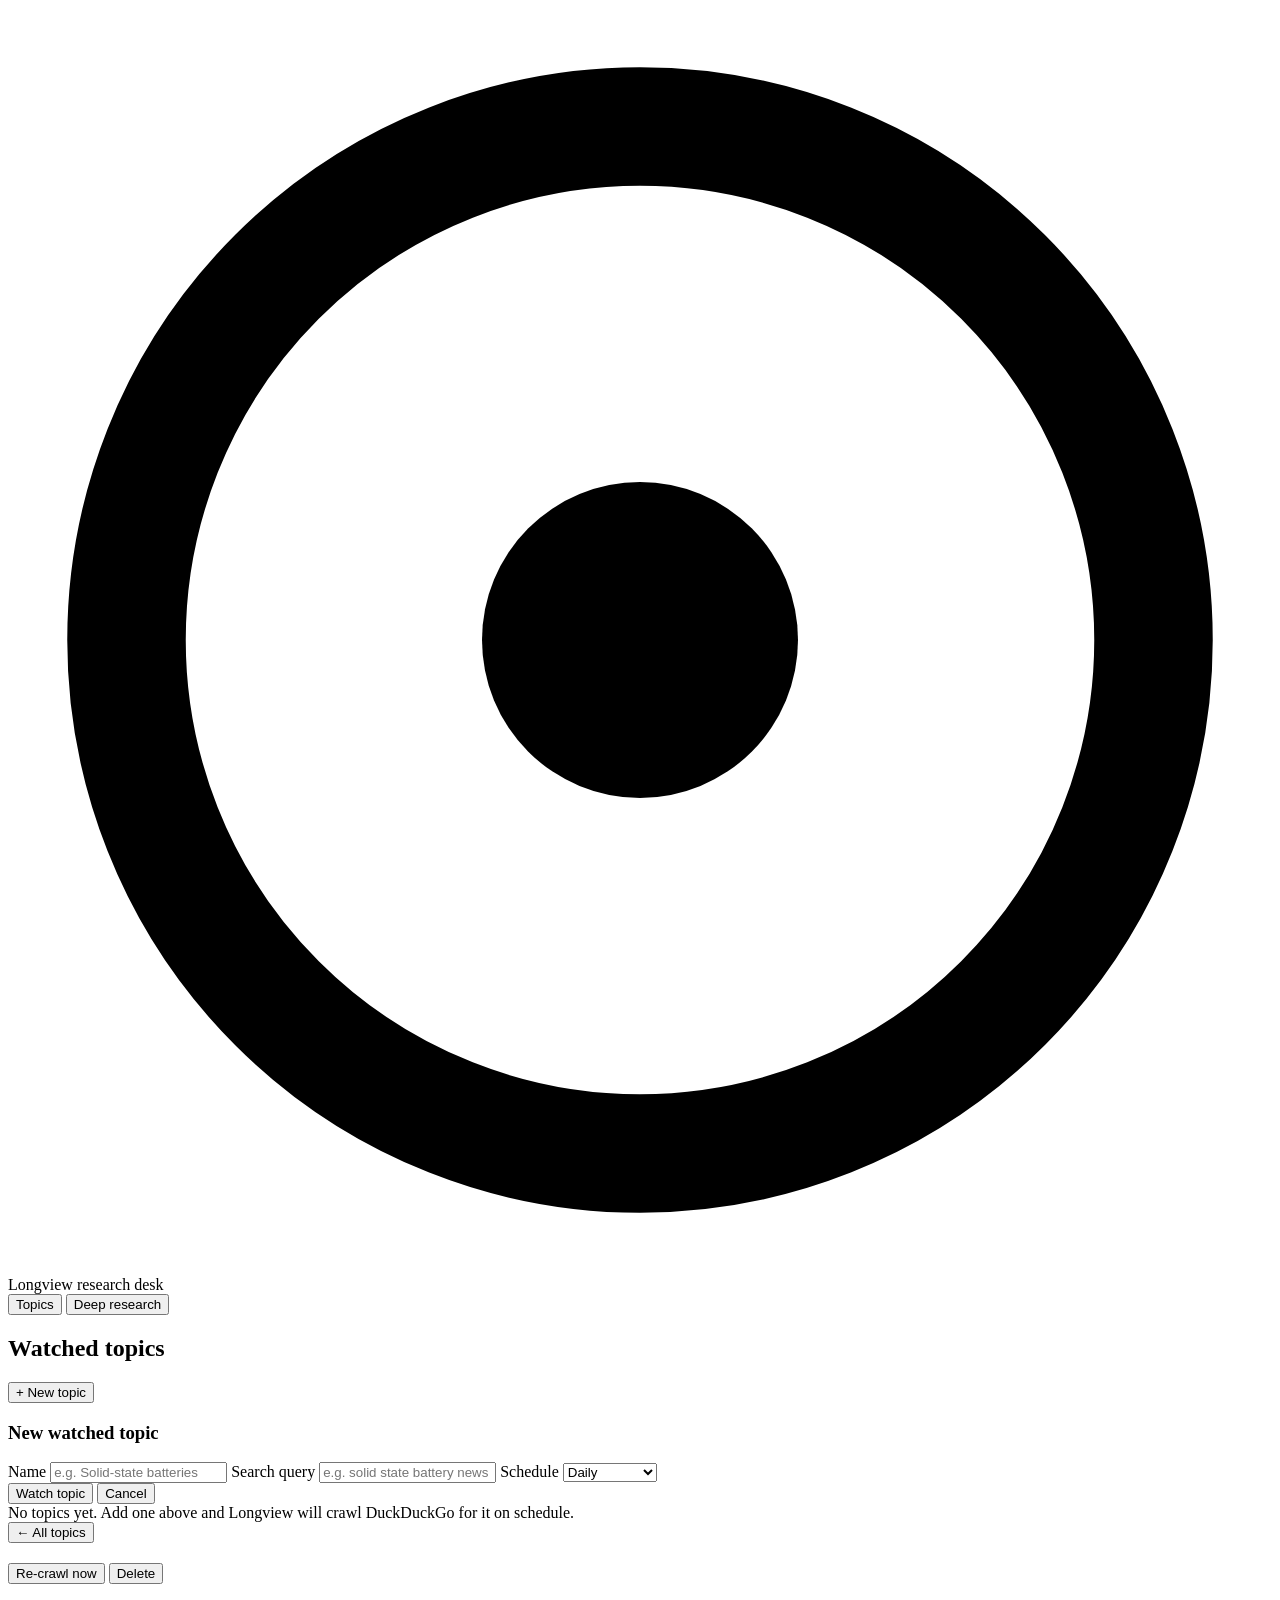
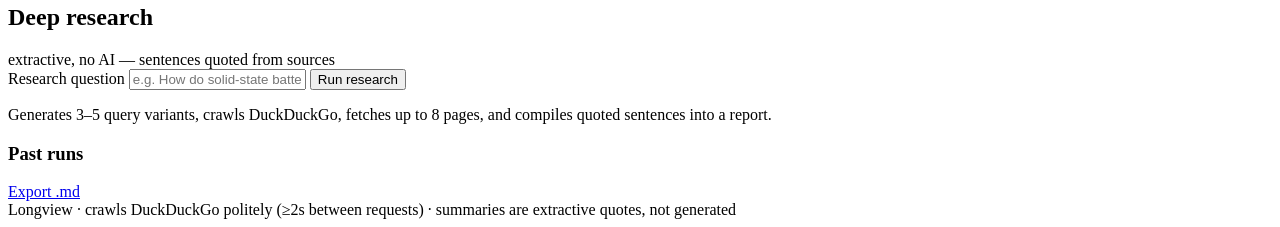
==== public/index.html @ 8385c001 "Add 15 file(s)" ====
<!DOCTYPE html>
<html lang="en">
<head>
<meta charset="utf-8">
<meta name="viewport" content="width=device-width, initial-scale=1">
<title>Longview — research desk</title>
<link rel="stylesheet" href="/styles.css">
<link rel="icon" href="data:image/svg+xml,%3Csvg xmlns='http://www.w3.org/2000/svg' viewBox='0 0 32 32'%3E%3Ccircle cx='16' cy='16' r='13' fill='none' stroke='%23c9a227' stroke-width='3'/%3E%3Ccircle cx='16' cy='16' r='4' fill='%23c9a227'/%3E%3C/svg%3E">
</head>
<body>
<header class="topbar">
  <div class="brand">
    <svg class="brand-mark" viewBox="0 0 32 32" aria-hidden="true"><circle cx="16" cy="16" r="13" fill="none" stroke="currentColor" stroke-width="3"/><circle cx="16" cy="16" r="4" fill="currentColor"/></svg>
    <span class="brand-name">Longview</span>
    <span class="brand-sub">research desk</span>
  </div>
  <nav class="tabs" role="tablist" aria-label="Sections">
    <button class="tab on" data-tab="topics" role="tab" aria-selected="true">Topics</button>
    <button class="tab" data-tab="research" role="tab" aria-selected="false">Deep research</button>
  </nav>
</header>

<main>
  <!-- ================= TOPICS ================= -->
  <section id="tab-topics" class="panel" role="tabpanel">
    <div class="toolbar">
      <h2>Watched topics</h2>
      <button class="btn" id="btn-add-topic">+ New topic</button>
    </div>

    <form id="topic-form" class="card hidden" autocomplete="off">
      <h3>New watched topic</h3>
      <label>Name <input id="topic-name" maxlength="80" placeholder="e.g. Solid-state batteries" required></label>
      <label>Search query <input id="topic-query" maxlength="200" placeholder="e.g. solid state battery news" required></label>
      <label>Schedule
        <select id="topic-schedule">
          <option value="daily">Daily</option>
          <option value="weekly">Weekly</option>
          <option value="manual">Manual only</option>
        </select>
      </label>
      <div class="row">
        <button type="submit" class="btn primary">Watch topic</button>
        <button type="button" class="btn ghost" id="topic-cancel">Cancel</button>
      </div>
    </form>

    <div id="topic-list" class="topic-list"></div>
    <div id="topic-empty" class="empty hidden">No topics yet. Add one above and Longview will crawl DuckDuckGo for it on schedule.</div>

    <div id="topic-detail" class="hidden">
      <button class="btn ghost back" id="btn-back-topics">&larr; All topics</button>
      <div class="card topic-head">
        <div>
          <h2 id="detail-name"></h2>
          <div class="meta"><span id="detail-query" class="query"></span> <span id="detail-sched" class="badge"></span></div>
          <div class="meta dim" id="detail-last"></div>
          <div class="meta dim" id="detail-error"></div>
        </div>
        <div class="row">
          <button class="btn primary" id="btn-crawl">Re-crawl now</button>
          <button class="btn danger" id="btn-delete-topic">Delete</button>
        </div>
      </div>
      <div id="findings" class="findings"></div>
    </div>
  </section>

  <!-- ================= DEEP RESEARCH ================= -->
  <section id="tab-research" class="panel hidden" role="tabpanel">
    <div class="toolbar">
      <h2>Deep research</h2>
      <span class="meta dim">extractive, no AI — sentences quoted from sources</span>
    </div>
    <form id="research-form" class="card" autocomplete="off">
      <label>Research question
        <input id="research-q" maxlength="300" placeholder="e.g. How do solid-state batteries work?" required>
      </label>
      <button type="submit" class="btn primary">Run research</button>
      <p class="meta dim">Generates 3–5 query variants, crawls DuckDuckGo, fetches up to 8 pages, and compiles quoted sentences into a report.</p>
    </form>
    <div class="research-grid">
      <div>
        <h3>Past runs</h3>
        <div id="run-list" class="run-list"></div>
      </div>
      <div id="report-wrap" class="card hidden">
        <div class="row space">
          <h3 id="report-title"></h3>
          <a id="report-export" class="btn" href="#">Export .md</a>
        </div>
        <div id="report-status" class="meta dim"></div>
        <div id="report-body" class="report"></div>
        <div id="report-sources"></div>
      </div>
    </div>
  </section>
</main>

<footer>
  <span>Longview · crawls DuckDuckGo politely (≥2s between requests) · summaries are extractive quotes, not generated</span>
</footer>

<div id="notice" class="notice hidden" role="status"></div>
<script src="/app.js"></script>
</body>
</html>
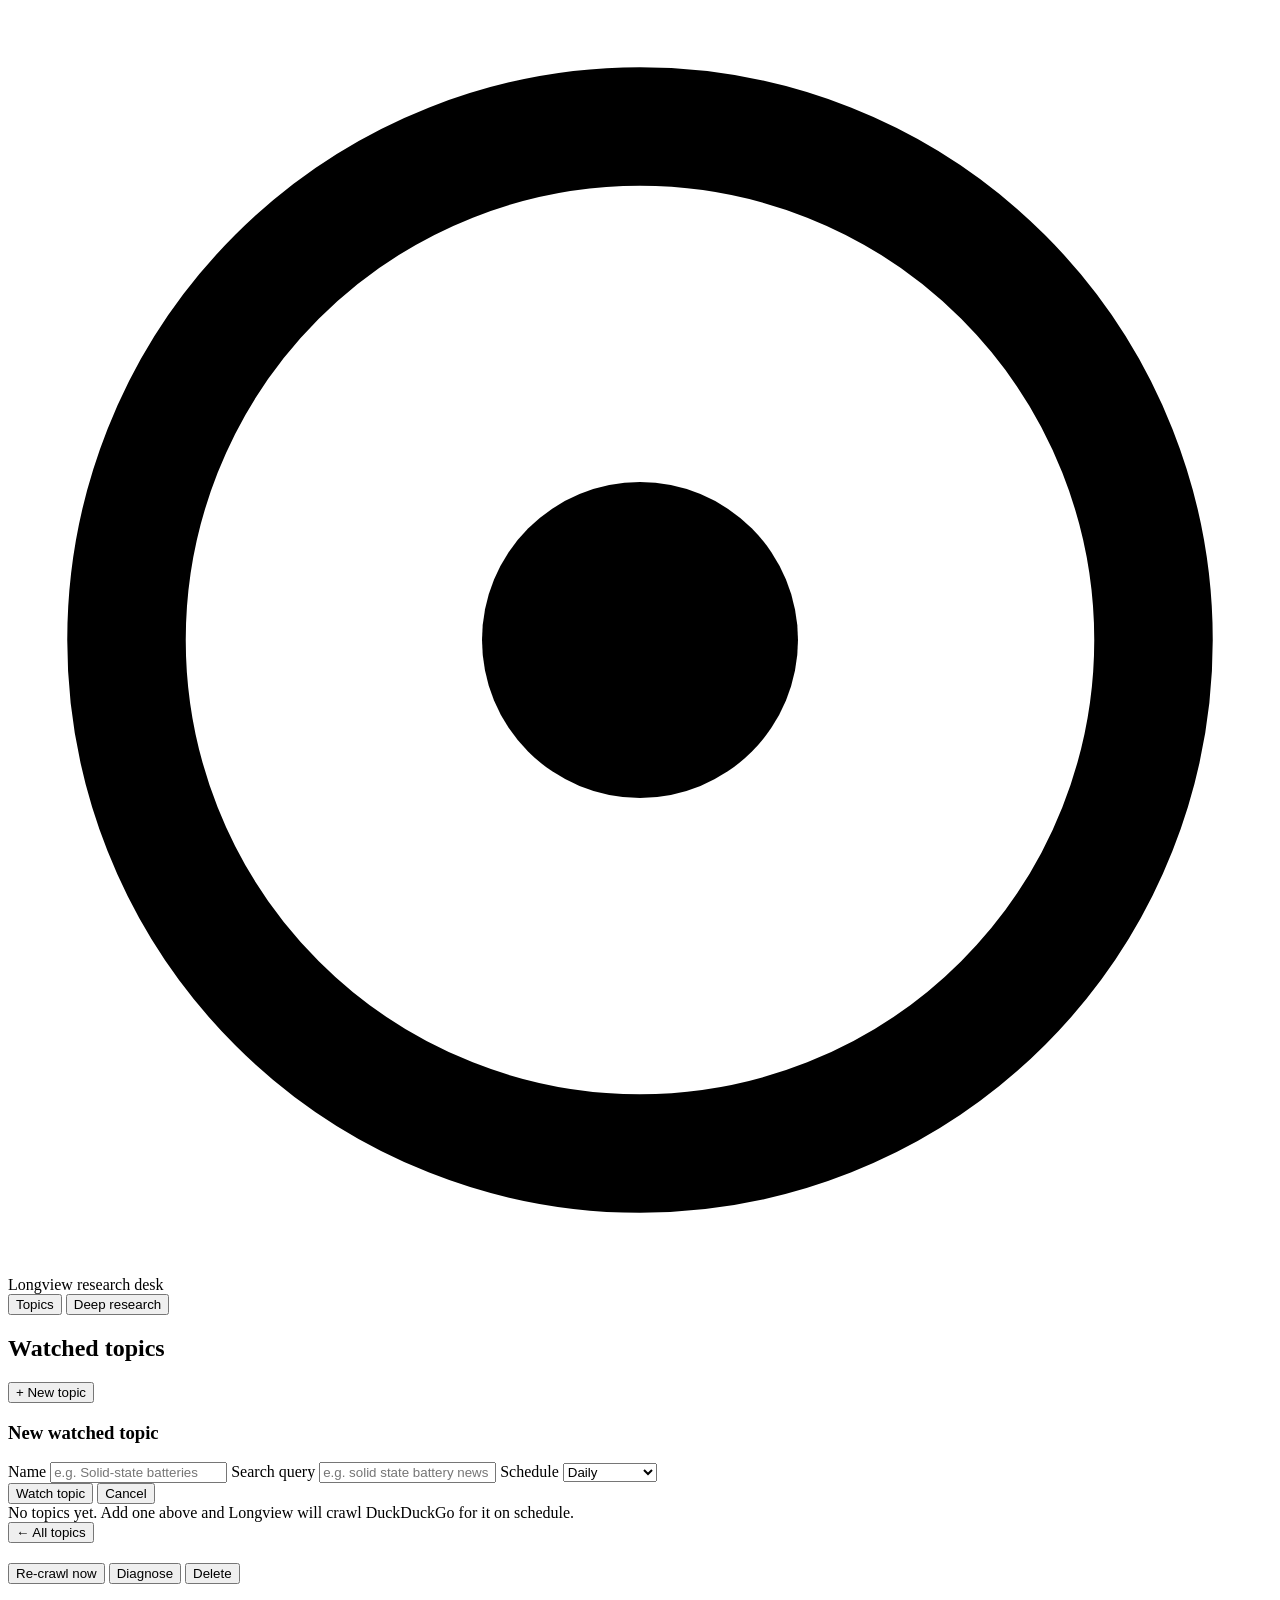
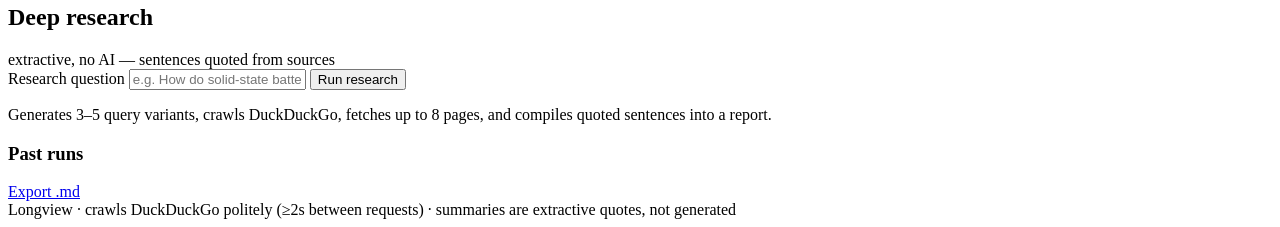
==== commit e87ccdaf: "Add 19 file(s)" ====
--- a/public/index.html
+++ b/public/index.html
@@ -55,13 +55,15 @@
           <h2 id="detail-name"></h2>
           <div class="meta"><span id="detail-query" class="query"></span> <span id="detail-sched" class="badge"></span></div>
           <div class="meta dim" id="detail-last"></div>
-          <div class="meta dim" id="detail-error"></div>
+          <div id="detail-error" class="hidden"></div>
         </div>
         <div class="row">
           <button class="btn primary" id="btn-crawl">Re-crawl now</button>
+          <button class="btn" id="btn-diag" title="Probe each DuckDuckGo endpoint and show which one works from this network">Diagnose</button>
           <button class="btn danger" id="btn-delete-topic">Delete</button>
         </div>
       </div>
+      <div id="diag-out" class="hidden"></div>
       <div id="findings" class="findings"></div>
     </div>
   </section>
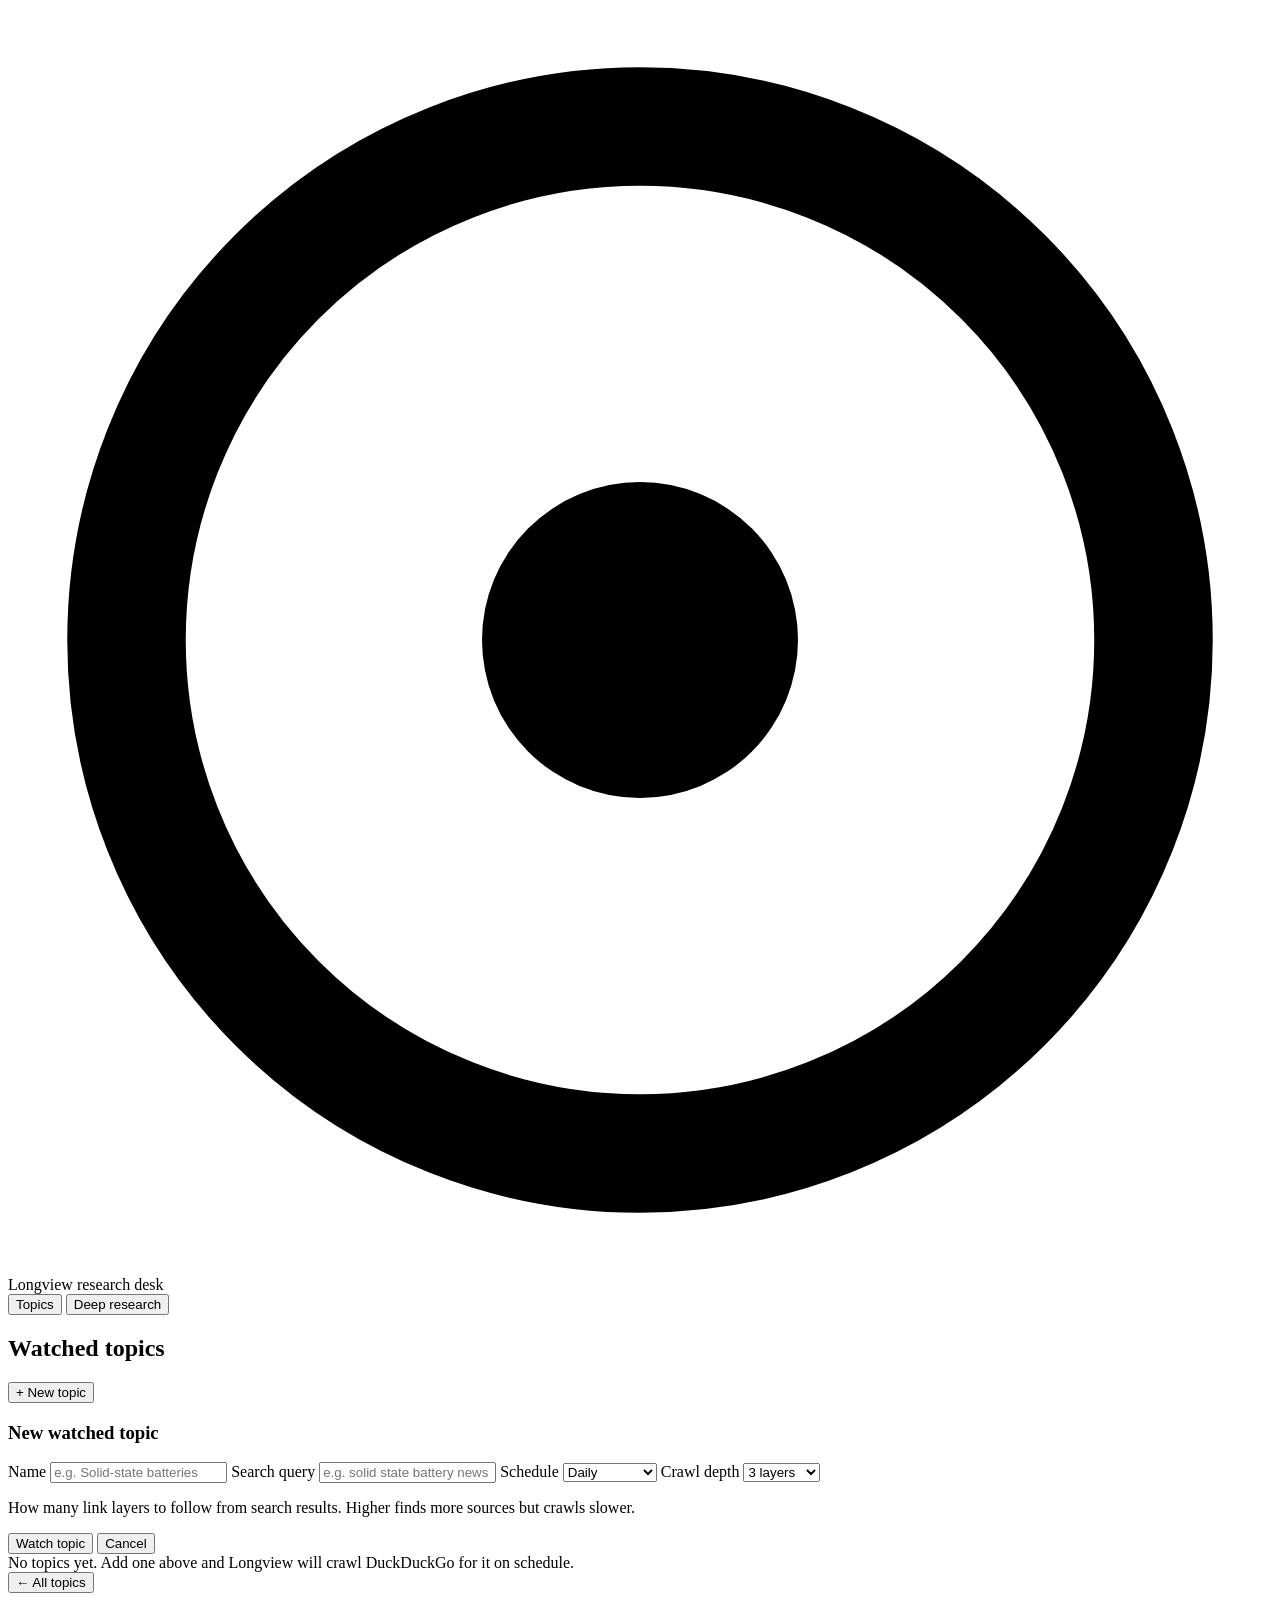
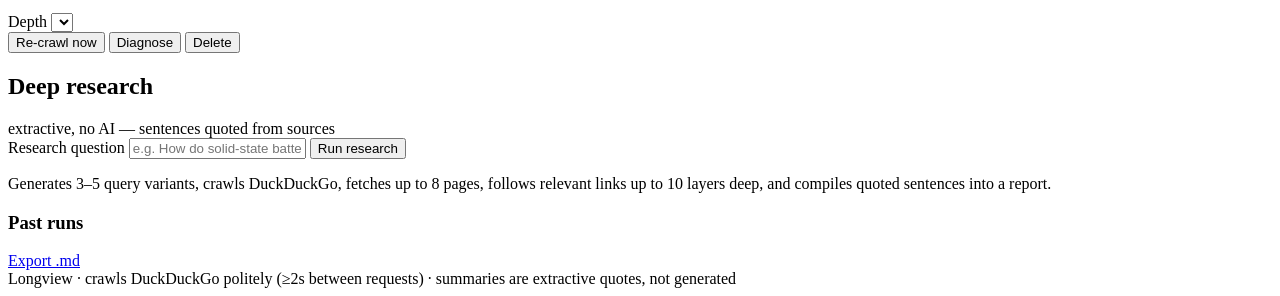
==== commit fb64752a: "Add 21 file(s)" ====
--- a/public/index.html
+++ b/public/index.html
@@ -39,6 +39,21 @@
           <option value="manual">Manual only</option>
         </select>
       </label>
+      <label>Crawl depth
+        <select id="topic-depth">
+          <option value="1">1 layer</option>
+          <option value="2">2 layers</option>
+          <option value="3" selected>3 layers</option>
+          <option value="4">4 layers</option>
+          <option value="5">5 layers</option>
+          <option value="6">6 layers</option>
+          <option value="7">7 layers</option>
+          <option value="8">8 layers</option>
+          <option value="9">9 layers</option>
+          <option value="10">10 layers</option>
+        </select>
+      </label>
+      <p class="meta dim">How many link layers to follow from search results. Higher finds more sources but crawls slower.</p>
       <div class="row">
         <button type="submit" class="btn primary">Watch topic</button>
         <button type="button" class="btn ghost" id="topic-cancel">Cancel</button>
@@ -53,8 +68,13 @@
       <div class="card topic-head">
         <div>
           <h2 id="detail-name"></h2>
-          <div class="meta"><span id="detail-query" class="query"></span> <span id="detail-sched" class="badge"></span></div>
+          <div class="meta"><span id="detail-query" class="query"></span> <span id="detail-sched" class="badge"></span> <span id="detail-depth-badge" class="badge depth" title="Deep-crawl layers"></span></div>
           <div class="meta dim" id="detail-last"></div>
+          <div class="row" style="margin-top:0.5rem">
+            <label class="depth-edit">Depth
+              <select id="detail-depth" title="How many link layers to follow"></select>
+            </label>
+          </div>
           <div id="detail-error" class="hidden"></div>
         </div>
         <div class="row">
@@ -79,7 +99,7 @@
         <input id="research-q" maxlength="300" placeholder="e.g. How do solid-state batteries work?" required>
       </label>
       <button type="submit" class="btn primary">Run research</button>
-      <p class="meta dim">Generates 3–5 query variants, crawls DuckDuckGo, fetches up to 8 pages, and compiles quoted sentences into a report.</p>
+      <p class="meta dim">Generates 3–5 query variants, crawls DuckDuckGo, fetches up to 8 pages, follows relevant links up to 10 layers deep, and compiles quoted sentences into a report.</p>
     </form>
     <div class="research-grid">
       <div>
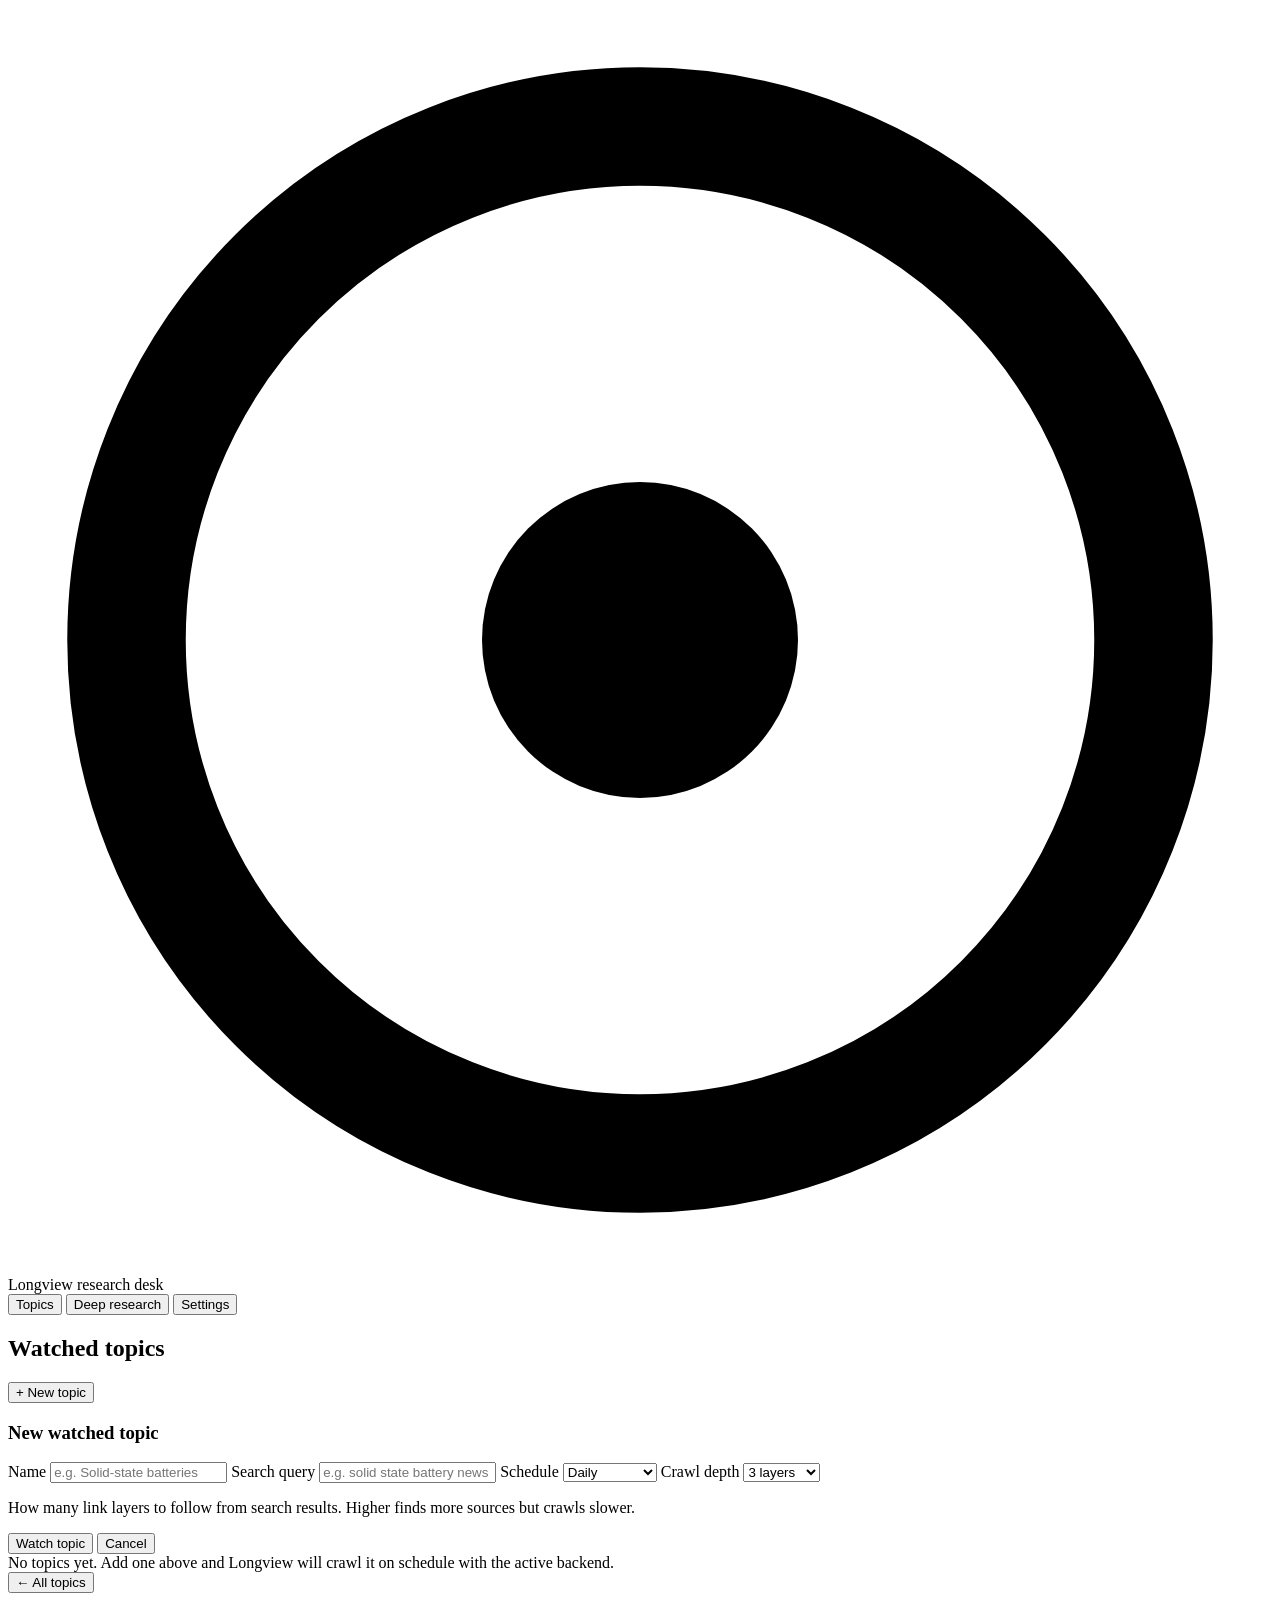
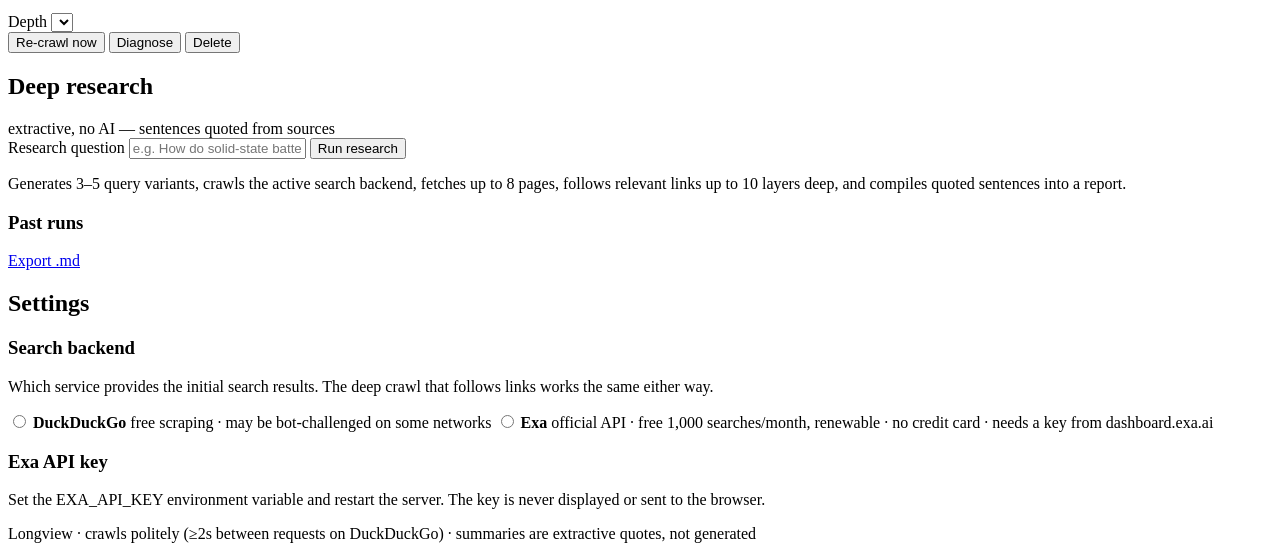
==== commit 114adc75: "Add 25 file(s)" ====
--- a/public/index.html
+++ b/public/index.html
@@ -17,6 +17,7 @@
   <nav class="tabs" role="tablist" aria-label="Sections">
     <button class="tab on" data-tab="topics" role="tab" aria-selected="true">Topics</button>
     <button class="tab" data-tab="research" role="tab" aria-selected="false">Deep research</button>
+    <button class="tab" data-tab="settings" role="tab" aria-selected="false">Settings</button>
   </nav>
 </header>
 
@@ -61,7 +62,7 @@
     </form>
 
     <div id="topic-list" class="topic-list"></div>
-    <div id="topic-empty" class="empty hidden">No topics yet. Add one above and Longview will crawl DuckDuckGo for it on schedule.</div>
+    <div id="topic-empty" class="empty hidden">No topics yet. Add one above and Longview will crawl it on schedule with the active backend.</div>
 
     <div id="topic-detail" class="hidden">
       <button class="btn ghost back" id="btn-back-topics">&larr; All topics</button>
@@ -79,7 +80,7 @@
         </div>
         <div class="row">
           <button class="btn primary" id="btn-crawl">Re-crawl now</button>
-          <button class="btn" id="btn-diag" title="Probe each DuckDuckGo endpoint and show which one works from this network">Diagnose</button>
+          <button class="btn" id="btn-diag" title="Probe the active search backend and show what works from this network">Diagnose</button>
           <button class="btn danger" id="btn-delete-topic">Delete</button>
         </div>
       </div>
@@ -99,7 +100,7 @@
         <input id="research-q" maxlength="300" placeholder="e.g. How do solid-state batteries work?" required>
       </label>
       <button type="submit" class="btn primary">Run research</button>
-      <p class="meta dim">Generates 3–5 query variants, crawls DuckDuckGo, fetches up to 8 pages, follows relevant links up to 10 layers deep, and compiles quoted sentences into a report.</p>
+      <p class="meta dim">Generates 3–5 query variants, crawls the active search backend, fetches up to 8 pages, follows relevant links up to 10 layers deep, and compiles quoted sentences into a report.</p>
     </form>
     <div class="research-grid">
       <div>
@@ -117,10 +118,43 @@
       </div>
     </div>
   </section>
+  <!-- ================= SETTINGS ================= -->
+  <section id="tab-settings" class="panel hidden" role="tabpanel">
+    <div class="toolbar">
+      <h2>Settings</h2>
+    </div>
+    <div class="card">
+      <h3>Search backend</h3>
+      <p class="meta dim">Which service provides the initial search results. The deep crawl that follows links works the same either way.</p>
+      <div class="backend-list" id="backend-list">
+        <label class="backend-card">
+          <input type="radio" name="backend" value="ddg">
+          <span>
+            <strong>DuckDuckGo</strong>
+            <span class="meta dim">free scraping · may be bot-challenged on some networks</span>
+          </span>
+        </label>
+        <label class="backend-card">
+          <input type="radio" name="backend" value="exa">
+          <span>
+            <strong>Exa</strong>
+            <span class="meta dim">official API · free 1,000 searches/month, renewable · no credit card · needs a key from <span class="mono">dashboard.exa.ai</span></span>
+          </span>
+        </label>
+      </div>
+      <p class="meta" id="backend-in-effect"></p>
+      <p class="meta dim" id="backend-quota"></p>
+    </div>
+    <div class="card">
+      <h3>Exa API key</h3>
+      <p class="meta" id="exa-key-status"></p>
+      <p class="meta dim">Set the <span class="mono">EXA_API_KEY</span> environment variable and restart the server. The key is never displayed or sent to the browser.</p>
+    </div>
+  </section>
 </main>
 
 <footer>
-  <span>Longview · crawls DuckDuckGo politely (≥2s between requests) · summaries are extractive quotes, not generated</span>
+  <span>Longview · crawls politely (≥2s between requests on DuckDuckGo) · summaries are extractive quotes, not generated</span>
 </footer>
 
 <div id="notice" class="notice hidden" role="status"></div>
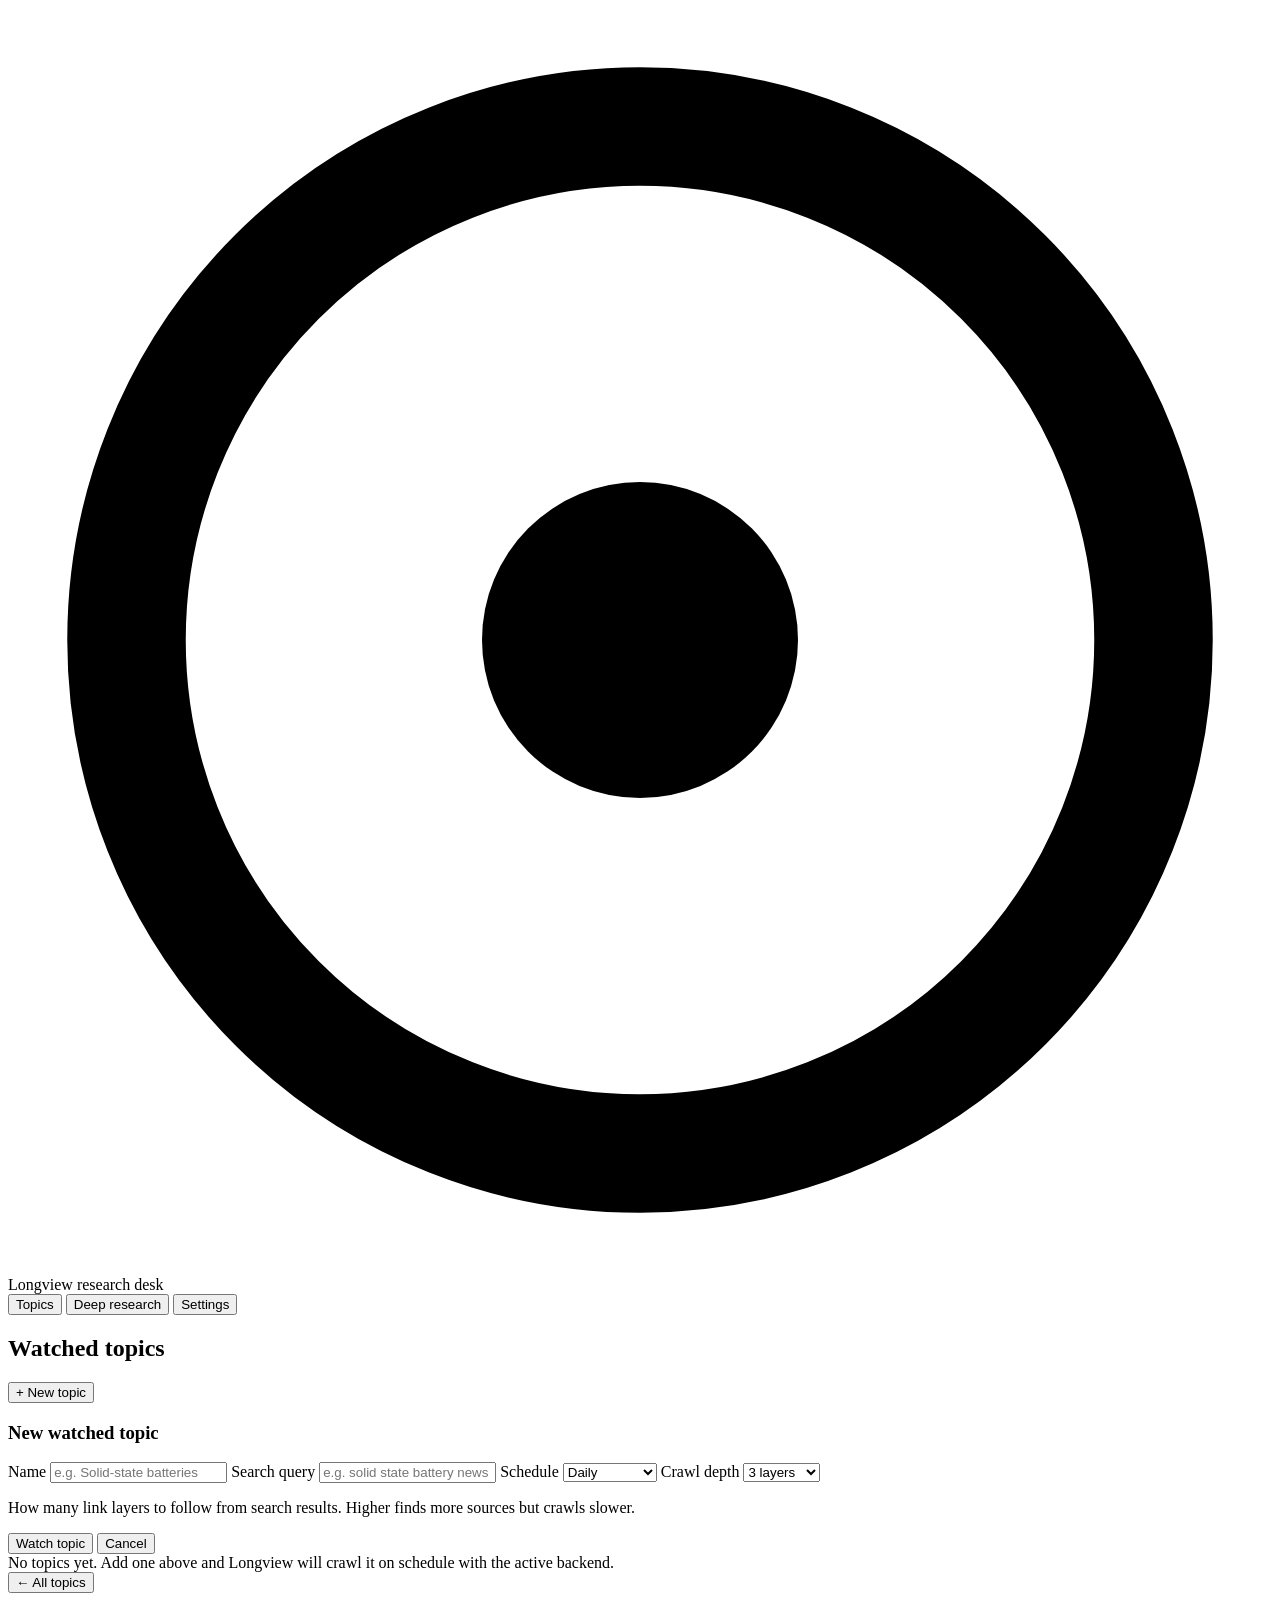
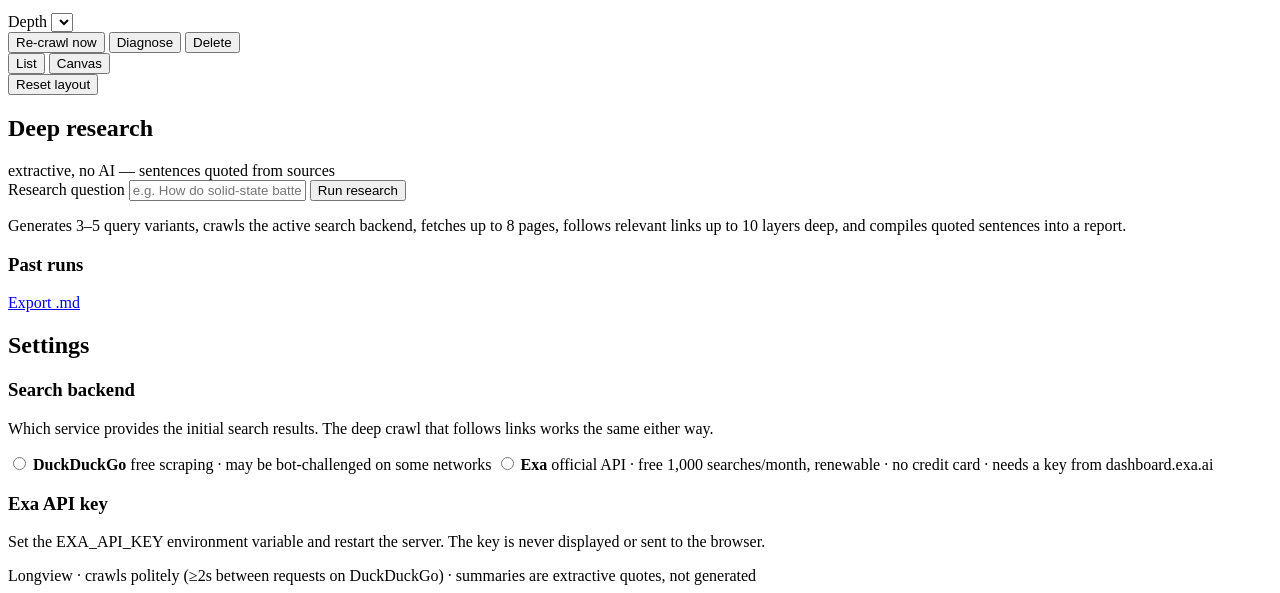
==== commit bf5232ac: "Add 31 file(s)" ====
--- a/public/index.html
+++ b/public/index.html
@@ -85,7 +85,15 @@
         </div>
       </div>
       <div id="diag-out" class="hidden"></div>
+      <div class="findings-bar">
+        <div class="seg" role="tablist" aria-label="Findings view">
+          <button type="button" class="seg-btn on" id="view-list" role="tab" aria-selected="true">List</button>
+          <button type="button" class="seg-btn" id="view-canvas" role="tab" aria-selected="false">Canvas</button>
+        </div>
+        <button type="button" class="btn ghost hidden" id="canvas-reset" title="Forget custom note positions and restore the automatic layout">Reset layout</button>
+      </div>
       <div id="findings" class="findings"></div>
+      <div id="canvas-wrap" class="hidden"><div id="canvas" class="canvas" aria-label="Cluster canvas: drag the background to pan, scroll or pinch to zoom, drag notes to rearrange"></div></div>
     </div>
   </section>
 
@@ -158,6 +166,7 @@
 </footer>
 
 <div id="notice" class="notice hidden" role="status"></div>
+<script src="/canvas.js"></script>
 <script src="/app.js"></script>
 </body>
 </html>
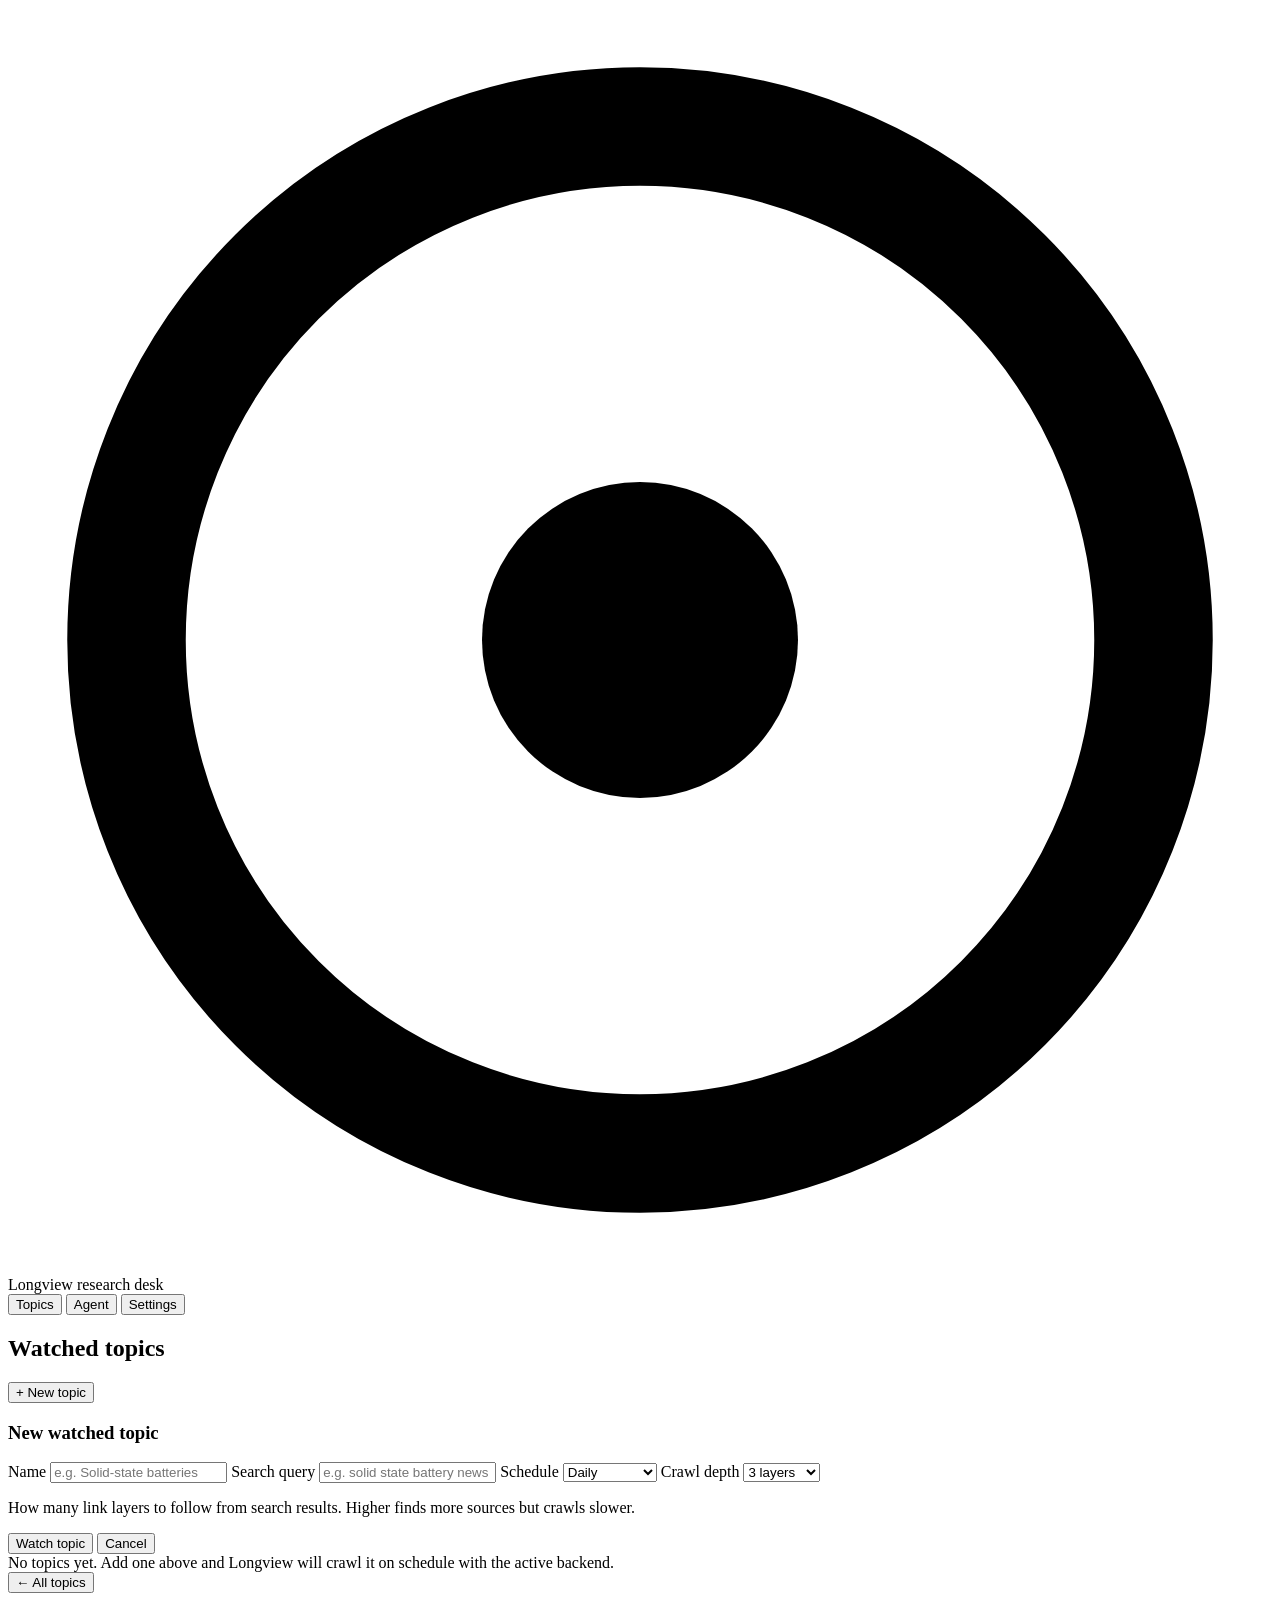
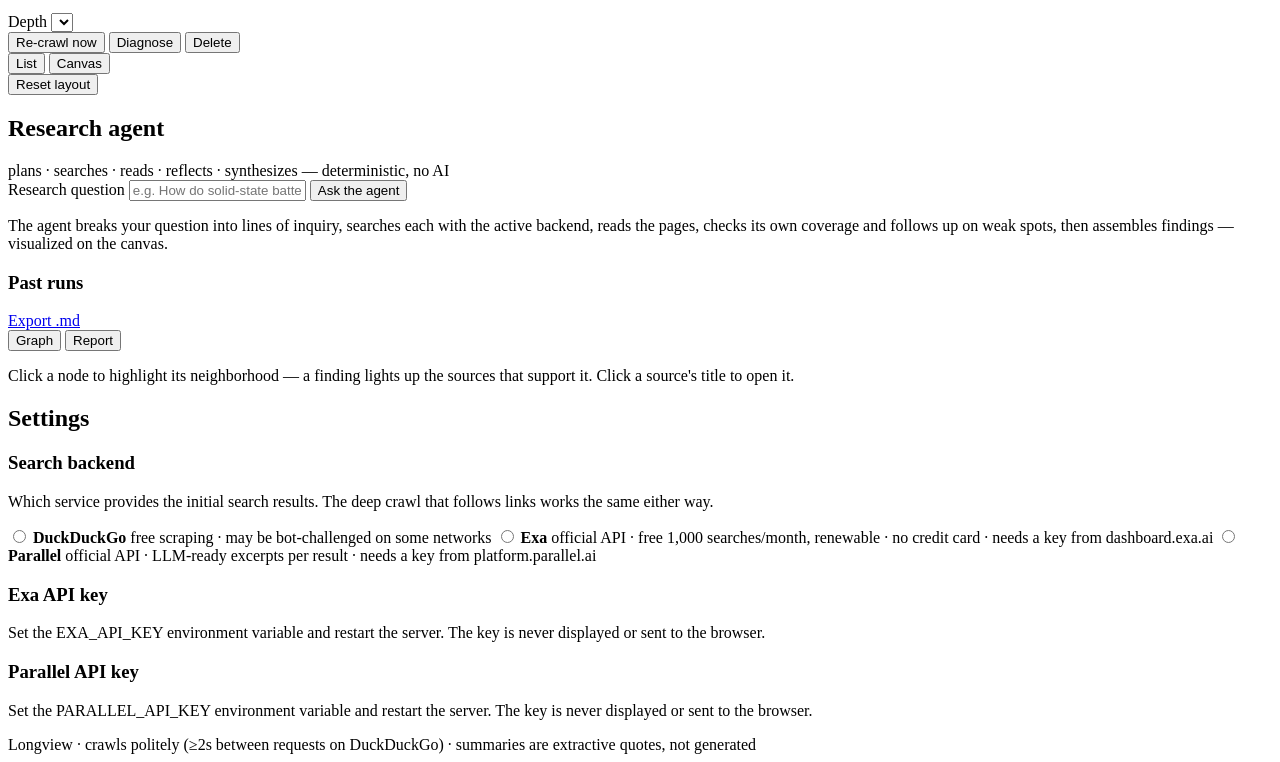
==== commit 2ead49dc: "Add 39 file(s)" ====
--- a/public/index.html
+++ b/public/index.html
@@ -16,7 +16,7 @@
   </div>
   <nav class="tabs" role="tablist" aria-label="Sections">
     <button class="tab on" data-tab="topics" role="tab" aria-selected="true">Topics</button>
-    <button class="tab" data-tab="research" role="tab" aria-selected="false">Deep research</button>
+    <button class="tab" data-tab="agent" role="tab" aria-selected="false">Agent</button>
     <button class="tab" data-tab="settings" role="tab" aria-selected="false">Settings</button>
   </nav>
 </header>
@@ -97,32 +97,43 @@
     </div>
   </section>
 
-  <!-- ================= DEEP RESEARCH ================= -->
-  <section id="tab-research" class="panel hidden" role="tabpanel">
+  <!-- ================= RESEARCH AGENT ================= -->
+  <section id="tab-agent" class="panel hidden" role="tabpanel">
     <div class="toolbar">
-      <h2>Deep research</h2>
-      <span class="meta dim">extractive, no AI — sentences quoted from sources</span>
+      <h2>Research agent</h2>
+      <span class="meta dim">plans · searches · reads · reflects · synthesizes — deterministic, no AI</span>
     </div>
-    <form id="research-form" class="card" autocomplete="off">
+    <form id="agent-form" class="card" autocomplete="off">
       <label>Research question
-        <input id="research-q" maxlength="300" placeholder="e.g. How do solid-state batteries work?" required>
+        <input id="agent-q" maxlength="300" placeholder="e.g. How do solid-state batteries work?" required>
       </label>
-      <button type="submit" class="btn primary">Run research</button>
-      <p class="meta dim">Generates 3–5 query variants, crawls the active search backend, fetches up to 8 pages, follows relevant links up to 10 layers deep, and compiles quoted sentences into a report.</p>
+      <button type="submit" class="btn primary">Ask the agent</button>
+      <p class="meta dim">The agent breaks your question into lines of inquiry, searches each with the active backend, reads the pages, checks its own coverage and follows up on weak spots, then assembles findings — visualized on the canvas.</p>
     </form>
     <div class="research-grid">
       <div>
         <h3>Past runs</h3>
-        <div id="run-list" class="run-list"></div>
+        <div id="agent-run-list" class="run-list"></div>
       </div>
-      <div id="report-wrap" class="card hidden">
+      <div id="agent-wrap" class="card hidden">
         <div class="row space">
-          <h3 id="report-title"></h3>
-          <a id="report-export" class="btn" href="#">Export .md</a>
+          <h3 id="agent-title"></h3>
+          <a id="agent-export" class="btn" href="#">Export .md</a>
         </div>
-        <div id="report-status" class="meta dim"></div>
-        <div id="report-body" class="report"></div>
-        <div id="report-sources"></div>
+        <div id="agent-status" class="meta dim"></div>
+        <div id="agent-steps" class="steps" aria-live="polite"></div>
+        <div class="seg" role="tablist" aria-label="Run output view">
+          <button id="agent-view-graph" class="seg-btn on" role="tab" aria-selected="true">Graph</button>
+          <button id="agent-view-report" class="seg-btn" role="tab" aria-selected="false">Report</button>
+        </div>
+        <div id="agent-graph-wrap">
+          <div id="agent-canvas" class="agent-canvas"></div>
+          <p class="meta dim">Click a node to highlight its neighborhood — a finding lights up the sources that support it. Click a source's title to open it.</p>
+        </div>
+        <div id="agent-report-wrap" class="hidden">
+          <div id="agent-report-body" class="report"></div>
+          <div id="agent-report-sources"></div>
+        </div>
       </div>
     </div>
   </section>
@@ -149,6 +160,13 @@
             <span class="meta dim">official API · free 1,000 searches/month, renewable · no credit card · needs a key from <span class="mono">dashboard.exa.ai</span></span>
           </span>
         </label>
+        <label class="backend-card">
+          <input type="radio" name="backend" value="parallel">
+          <span>
+            <strong>Parallel</strong>
+            <span class="meta dim">official API · LLM-ready excerpts per result · needs a key from <span class="mono">platform.parallel.ai</span></span>
+          </span>
+        </label>
       </div>
       <p class="meta" id="backend-in-effect"></p>
       <p class="meta dim" id="backend-quota"></p>
@@ -157,6 +175,11 @@
       <h3>Exa API key</h3>
       <p class="meta" id="exa-key-status"></p>
       <p class="meta dim">Set the <span class="mono">EXA_API_KEY</span> environment variable and restart the server. The key is never displayed or sent to the browser.</p>
+    </div>
+    <div class="card">
+      <h3>Parallel API key</h3>
+      <p class="meta" id="parallel-key-status"></p>
+      <p class="meta dim">Set the <span class="mono">PARALLEL_API_KEY</span> environment variable and restart the server. The key is never displayed or sent to the browser.</p>
     </div>
   </section>
 </main>
@@ -167,6 +190,7 @@
 
 <div id="notice" class="notice hidden" role="status"></div>
 <script src="/canvas.js"></script>
+<script src="/agent-canvas.js"></script>
 <script src="/app.js"></script>
 </body>
 </html>
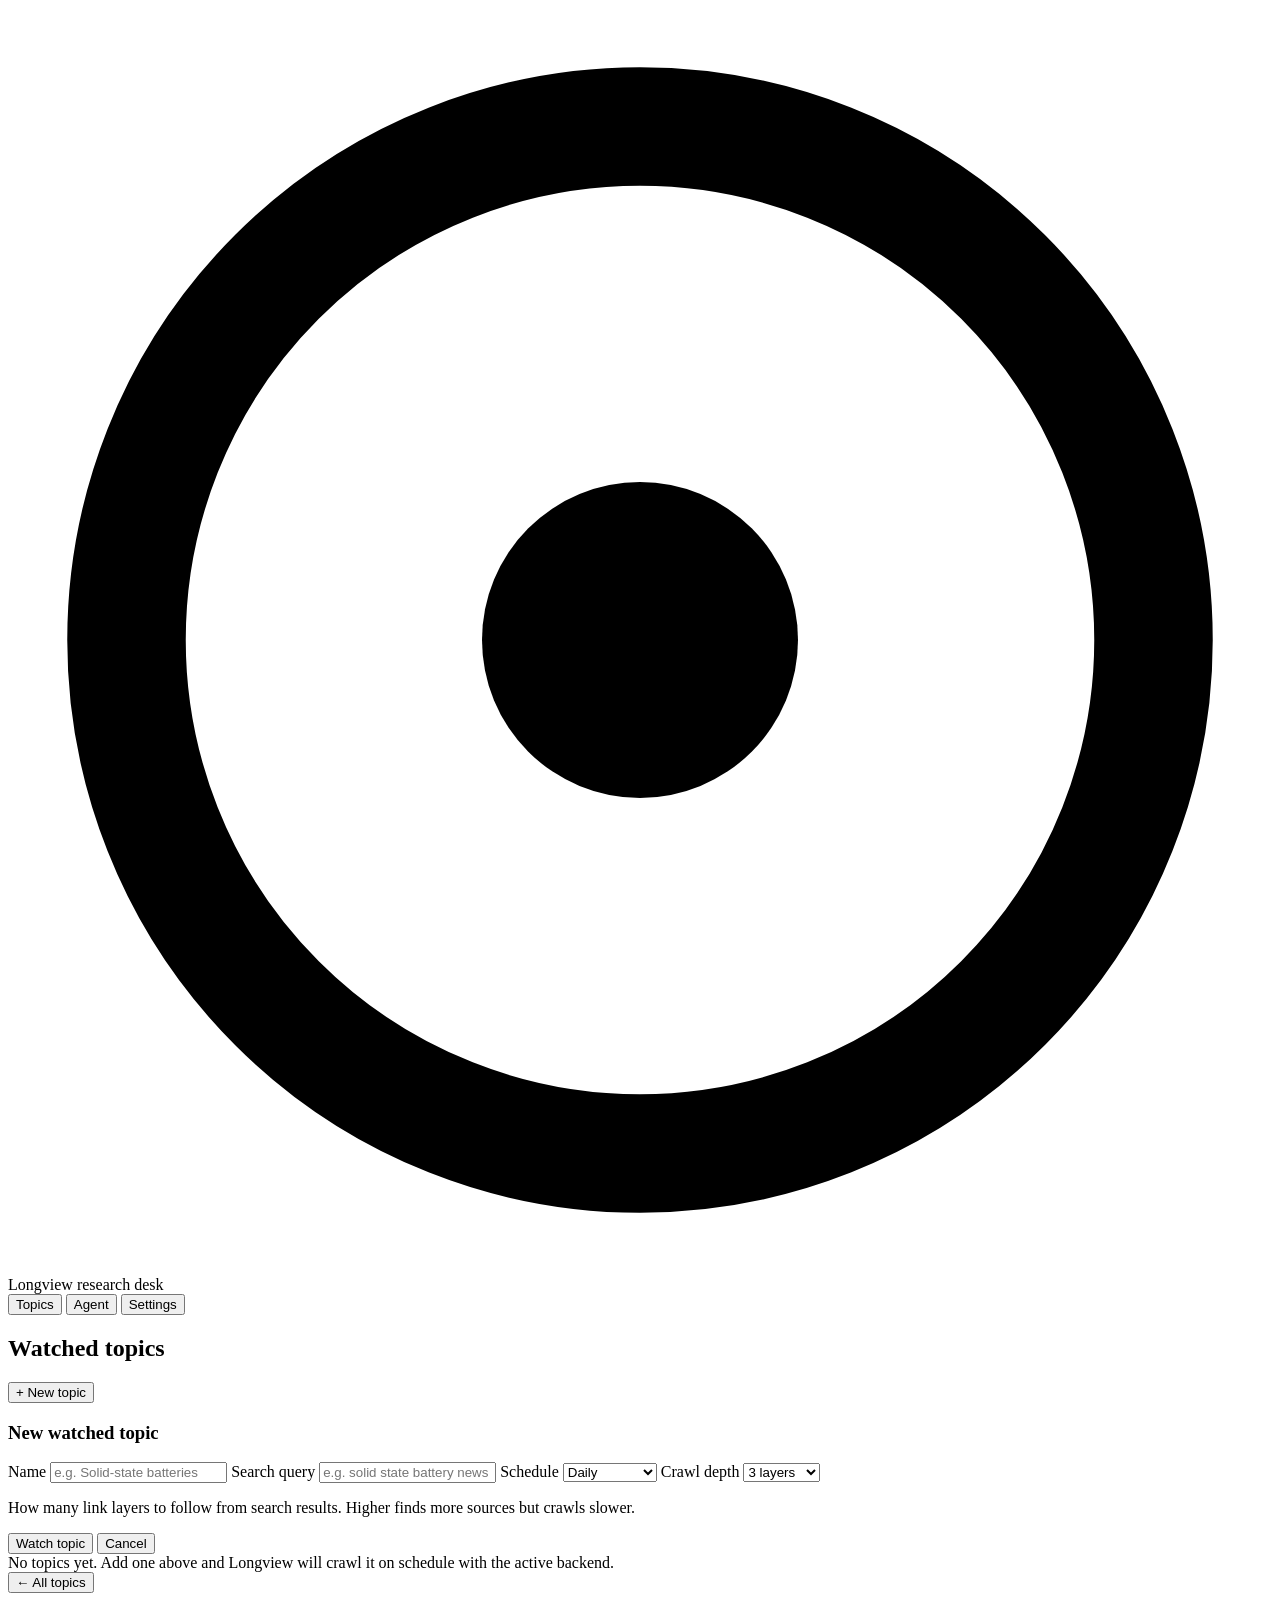
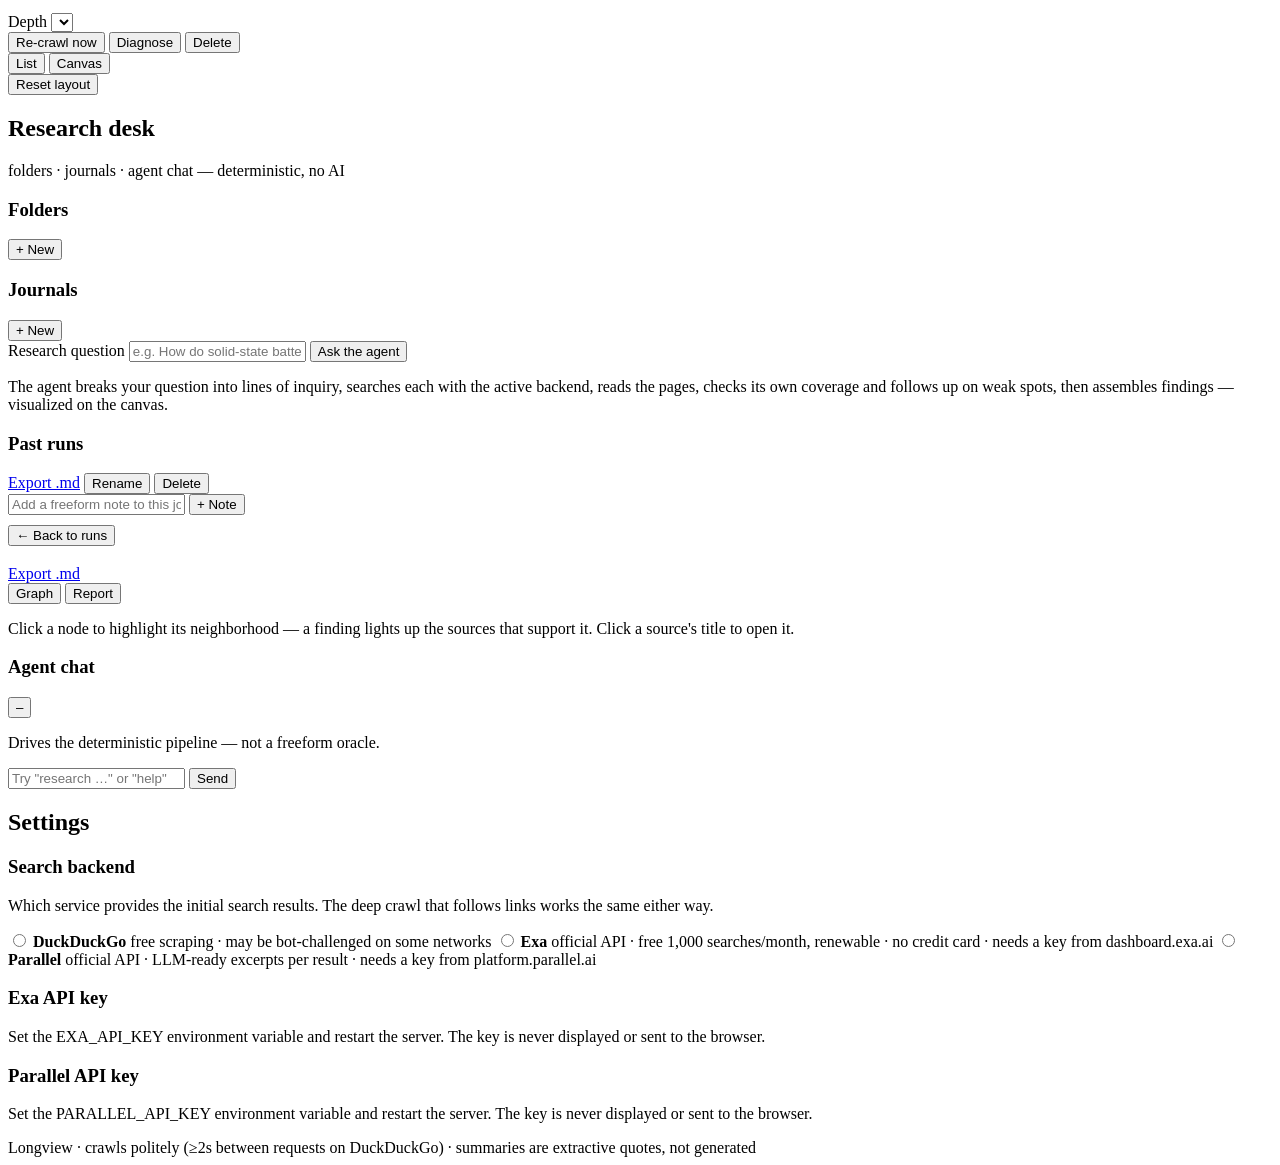
==== commit 3de7811b: "Add 42 file(s)" ====
--- a/public/index.html
+++ b/public/index.html
@@ -97,44 +97,107 @@
     </div>
   </section>
 
-  <!-- ================= RESEARCH AGENT ================= -->
+  <!-- ================= RESEARCH DESK ================= -->
   <section id="tab-agent" class="panel hidden" role="tabpanel">
     <div class="toolbar">
-      <h2>Research agent</h2>
-      <span class="meta dim">plans · searches · reads · reflects · synthesizes — deterministic, no AI</span>
-    </div>
-    <form id="agent-form" class="card" autocomplete="off">
-      <label>Research question
-        <input id="agent-q" maxlength="300" placeholder="e.g. How do solid-state batteries work?" required>
-      </label>
-      <button type="submit" class="btn primary">Ask the agent</button>
-      <p class="meta dim">The agent breaks your question into lines of inquiry, searches each with the active backend, reads the pages, checks its own coverage and follows up on weak spots, then assembles findings — visualized on the canvas.</p>
-    </form>
-    <div class="research-grid">
-      <div>
-        <h3>Past runs</h3>
-        <div id="agent-run-list" class="run-list"></div>
-      </div>
-      <div id="agent-wrap" class="card hidden">
-        <div class="row space">
-          <h3 id="agent-title"></h3>
-          <a id="agent-export" class="btn" href="#">Export .md</a>
-        </div>
-        <div id="agent-status" class="meta dim"></div>
-        <div id="agent-steps" class="steps" aria-live="polite"></div>
-        <div class="seg" role="tablist" aria-label="Run output view">
-          <button id="agent-view-graph" class="seg-btn on" role="tab" aria-selected="true">Graph</button>
-          <button id="agent-view-report" class="seg-btn" role="tab" aria-selected="false">Report</button>
-        </div>
-        <div id="agent-graph-wrap">
-          <div id="agent-canvas" class="agent-canvas"></div>
-          <p class="meta dim">Click a node to highlight its neighborhood — a finding lights up the sources that support it. Click a source's title to open it.</p>
-        </div>
-        <div id="agent-report-wrap" class="hidden">
-          <div id="agent-report-body" class="report"></div>
-          <div id="agent-report-sources"></div>
-        </div>
-      </div>
+      <h2>Research desk</h2>
+      <span class="meta dim">folders · journals · agent chat — deterministic, no AI</span>
+    </div>
+    <div class="desk">
+      <aside class="desk-side" aria-label="Folders and journals">
+        <div class="desk-block">
+          <div class="row space">
+            <h3>Folders</h3>
+            <button class="btn ghost sm" id="btn-add-folder">+ New</button>
+          </div>
+          <div id="folder-tree" class="ftree" role="tree" aria-label="Run folders"></div>
+        </div>
+        <div class="desk-block">
+          <div class="row space">
+            <h3>Journals</h3>
+            <button class="btn ghost sm" id="btn-add-journal">+ New</button>
+          </div>
+          <div id="journal-list" class="jlist"></div>
+        </div>
+      </aside>
+
+      <div class="desk-center">
+        <form id="agent-form" class="card" autocomplete="off">
+          <label>Research question
+            <input id="agent-q" maxlength="300" placeholder="e.g. How do solid-state batteries work?" required>
+          </label>
+          <button type="submit" class="btn primary">Ask the agent</button>
+          <p class="meta dim">The agent breaks your question into lines of inquiry, searches each with the active backend, reads the pages, checks its own coverage and follows up on weak spots, then assembles findings — visualized on the canvas.</p>
+        </form>
+
+        <div id="agent-home">
+          <div class="row space">
+            <h3 id="run-list-title">Past runs</h3>
+            <span class="meta dim" id="run-list-sub"></span>
+          </div>
+          <div id="agent-run-list" class="run-list"></div>
+        </div>
+
+        <div id="journal-wrap" class="card hidden">
+          <div class="row space">
+            <div>
+              <h3 id="journal-title"></h3>
+              <div class="meta dim" id="journal-meta"></div>
+            </div>
+            <div class="row">
+              <a id="journal-export" class="btn" href="#">Export .md</a>
+              <button class="btn ghost sm" id="journal-rename">Rename</button>
+              <button class="btn danger sm" id="journal-delete">Delete</button>
+            </div>
+          </div>
+          <div id="journal-entries" class="jentries"></div>
+          <form id="journal-note-form" class="row" autocomplete="off">
+            <input id="journal-note-input" maxlength="500" placeholder="Add a freeform note to this journal…" style="flex:1">
+            <button class="btn sm" type="submit">+ Note</button>
+          </form>
+          <div class="row" style="margin-top:0.6rem">
+            <button class="btn ghost sm" id="journal-back">&larr; Back to runs</button>
+          </div>
+        </div>
+
+        <div id="agent-wrap" class="card hidden">
+          <div class="row space">
+            <h3 id="agent-title"></h3>
+            <a id="agent-export" class="btn" href="#">Export .md</a>
+          </div>
+          <div id="agent-status" class="meta dim"></div>
+          <div id="agent-steps" class="steps" aria-live="polite"></div>
+          <div class="seg" role="tablist" aria-label="Run output view">
+            <button id="agent-view-graph" class="seg-btn on" role="tab" aria-selected="true">Graph</button>
+            <button id="agent-view-report" class="seg-btn" role="tab" aria-selected="false">Report</button>
+          </div>
+          <div id="agent-graph-wrap">
+            <div id="agent-canvas" class="agent-canvas"></div>
+            <p class="meta dim">Click a node to highlight its neighborhood — a finding lights up the sources that support it. Click a source's title to open it.</p>
+          </div>
+          <div id="agent-report-wrap" class="hidden">
+            <div id="agent-report-body" class="report"></div>
+            <div id="agent-report-sources"></div>
+            <div id="agent-datapoints" class="datapoints"></div>
+          </div>
+        </div>
+      </div>
+
+      <aside class="desk-chat" id="desk-chat" aria-label="Agent chat">
+        <div class="chat-head">
+          <h3>Agent chat</h3>
+          <span class="flex-sp"></span>
+          <button class="btn ghost sm" id="chat-toggle" aria-expanded="true" title="Collapse chat">–</button>
+        </div>
+        <p class="meta dim chat-sub">Drives the deterministic pipeline — not a freeform oracle.</p>
+        <div class="chat-body" id="chat-body">
+          <div id="chat-msgs" class="chat-msgs" aria-live="polite"></div>
+          <form id="chat-form" class="chat-form" autocomplete="off">
+            <input id="chat-input" maxlength="300" placeholder='Try "research …" or "help"' aria-label="Chat message">
+            <button class="btn primary" type="submit">Send</button>
+          </form>
+        </div>
+      </aside>
     </div>
   </section>
   <!-- ================= SETTINGS ================= -->
